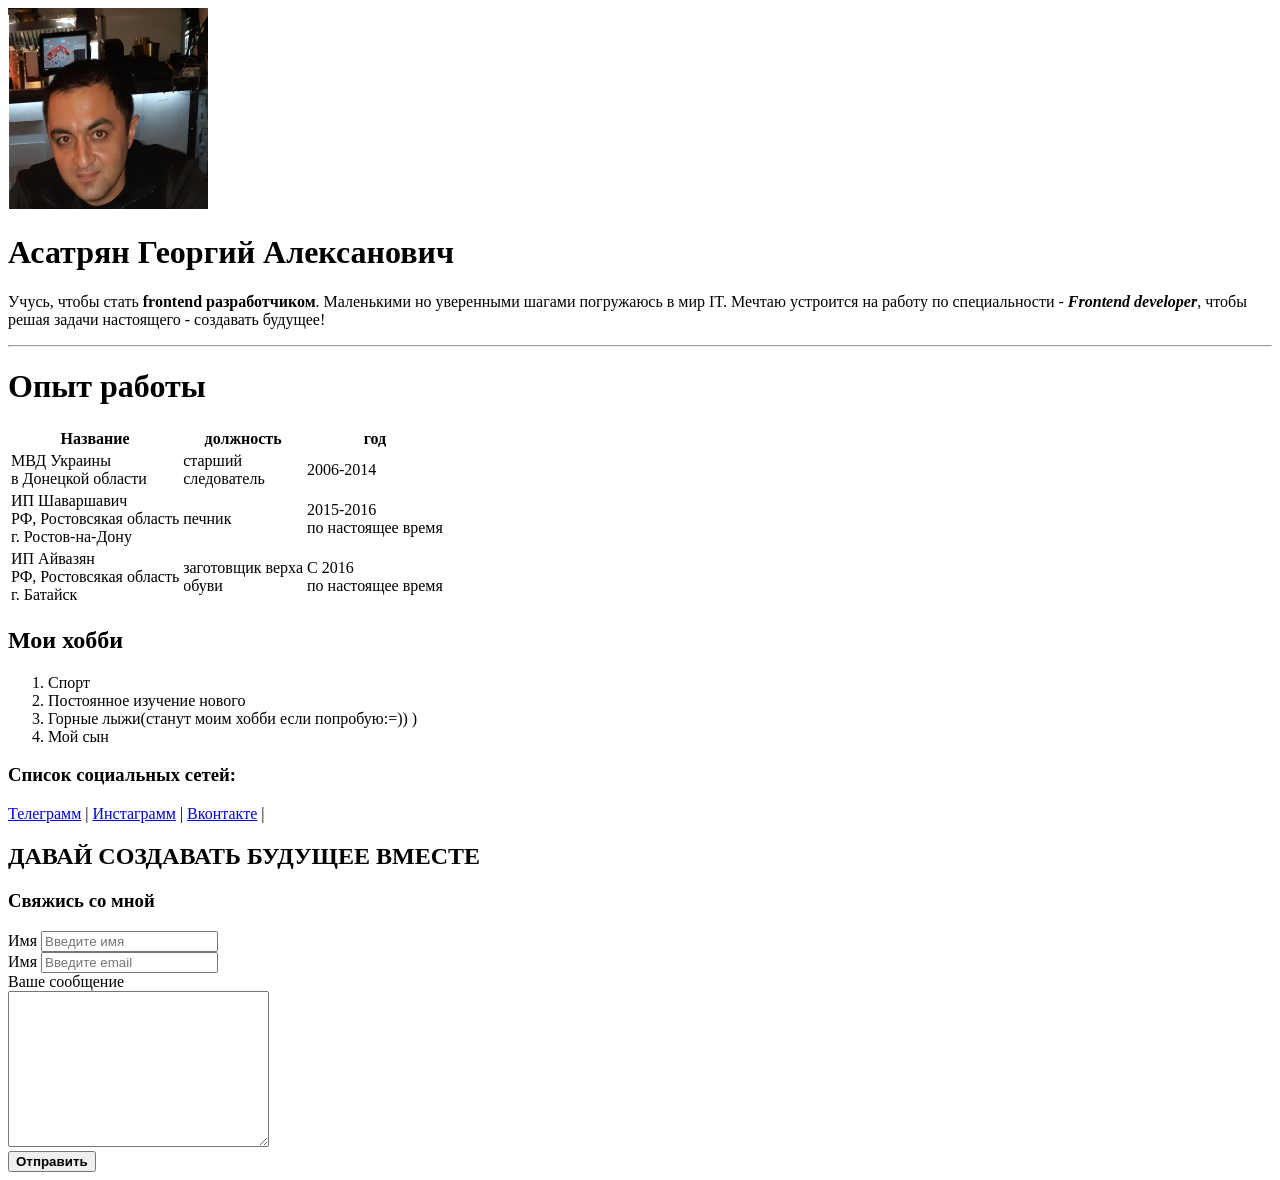
==== index_01.html @ de5336e6 "init" ====
<!DOCTYPE html>
<html lang="en">

<head>
    <meta charset="UTF-8">
    <meta http-equiv="X-UA-Compatible" content="IE=edge">
    <meta name="viewport" content="width=device-width, initial-scale=1.0">
    <title>Document</title>
    <meta name="keywords" content="Asatryan, CV, resume">
    <meta name="description" content="Сайт - резюме Асатряна Георгия">
</head>

<body>

    <img src="imeg_resume.jpg" alt="photo_resume" width="200">

    <h1>Асатрян Георгий Алексанович</h1>

    <p>Учусь, чтобы стать <strong>frontend разработчиком</strong>. Маленькими но уверенными шагами погружаюсь в мир IT.
        Мечтаю устроится на работу по специальности - <strong><em>Frontend developer</em></strong>, чтобы решая задачи
        настоящего - создавать
        будущее!</p>

    <hr>

    <h1>Опыт работы</h1>

    <Table>
        <thead>
            <tr>
                <th>Название</th>
                <th>должность</th>
                <th>год</th>
            </tr>
        </thead>

        <tbody>
            <tr>
                <td>МВД Украины <br> в Донецкой области</td>
                <td>старший <br>следователь</td>
                <td>2006-2014</td>
            </tr>
        </tbody>

        <tbody>
            <tr>
                <td>ИП Шаваршавич <br> РФ, Ростовсякая область <br> г. Ростов-на-Дону</td>
                <td> печник </td>
                <td>2015-2016 <br> по настоящее время</td>
            </tr>
        </tbody>

        <tbody>
            <tr>
                <td>ИП Айвазян <br> РФ, Ростовсякая область <br> г. Батайск</td>
                <td>заготовщик верха <br> обуви</td>
                <td>С 2016 <br> по настоящее время</td>
            </tr>
        </tbody>
    </Table>

    <h2>Мои хобби</h2>

    <ol>
        <li>Спорт</li>
        <li>Постоянное изучение нового</li>
        <li>Горные лыжи(станут моим хобби если попробую:=)) )</li>
        <li>Мой сын</li>
    </ol>

    <h3>Список социальных сетей:</h3>

    <a href="https://web.telegram.org/k/" target="_blank">Телеграмм</a> |


    <a href="https://www.instagram.com/gyry007/" target="_blank">Инстаграмм</a> |


    <a href="https://vk.com/GYRY007?from=address_box" target="_blank">Вконтакте</a> |

    <h2>ДАВАЙ СОЗДАВАТЬ БУДУЩЕЕ ВМЕСТЕ<h2>
        
        <h3>Свяжись со мной</h3>

    <form>
        <div>
            <label for="name">Имя</label>
            <input type="name" id="name" placeholder="Введите имя">
        </div>

        <div>
            <label for="email">Имя</label>
            <input type="email" id="email" placeholder="Введите email">
        </div>

        <div>
            <label for="message">Ваше сообщение</label>
            <br>
            <textarea name="message" id="message" cols="30" rows="10"></textarea>
        </div>

       <button type="submit"><strong>Отправить</strong></button>
    </form>

</body>

</html>
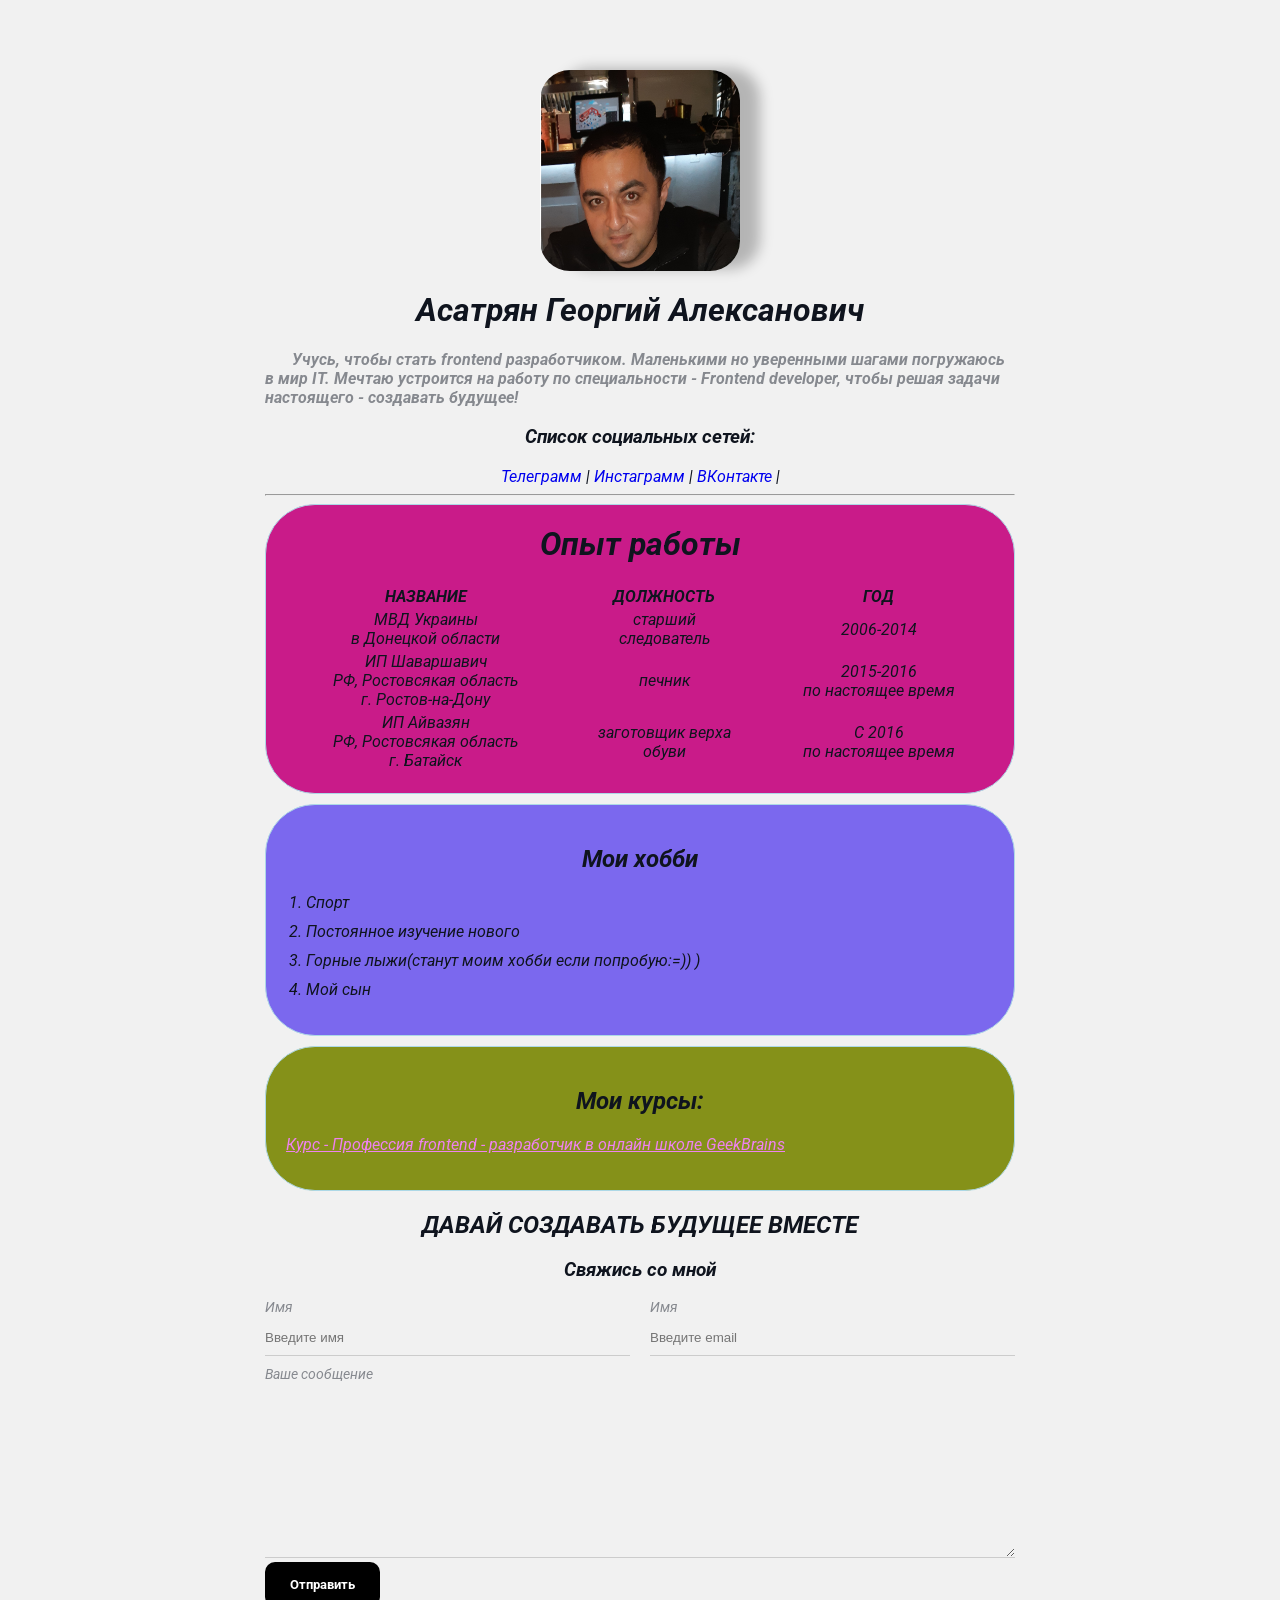
==== commit fc4cb90b: "Add styles" ====
--- a/index_01.html
+++ b/index_01.html
@@ -8,100 +8,129 @@
     <title>Document</title>
     <meta name="keywords" content="Asatryan, CV, resume">
     <meta name="description" content="Сайт - резюме Асатряна Георгия">
+    <link rel="stylesheet" href="style.css">
 </head>
 
 <body>
+    <div class="container">
+        <div class="info">
 
-    <img src="imeg_resume.jpg" alt="photo_resume" width="200">
+            <img src="imeg_resume.jpg" alt="photo_resume" class="avatar">
 
-    <h1>Асатрян Георгий Алексанович</h1>
+            <div class="info_text">
+                <div class="text">
+                    <h1>Асатрян Георгий Алексанович</h1>
+                </div>
+                <p>Учусь, чтобы стать <strong>frontend разработчиком</strong>. Маленькими но уверенными шагами
+                    погружаюсь в
+                    мир
+                    IT.
+                    Мечтаю устроится на работу по специальности - <strong><em>Frontend developer</em></strong>, чтобы
+                    решая
+                    задачи
+                    настоящего - создавать
+                    будущее!</p>
+            </div>
+            <div class="account">
+                <h3>Список социальных сетей:</h3>
 
-    <p>Учусь, чтобы стать <strong>frontend разработчиком</strong>. Маленькими но уверенными шагами погружаюсь в мир IT.
-        Мечтаю устроится на работу по специальности - <strong><em>Frontend developer</em></strong>, чтобы решая задачи
-        настоящего - создавать
-        будущее!</p>
+                <a href="https://web.telegram.org/k/" target="_blank">Телеграмм</a> |
 
-    <hr>
+                <a href="https://www.instagram.com/gyry007/" target="_blank">Инстаграмм</a> |
 
-    <h1>Опыт работы</h1>
+                <a href="https://vk.com/GYRY007?from=address_box" target="_blank">ВКонтакте</a> |
+            </div>
+        </div>
 
-    <Table>
-        <thead>
-            <tr>
-                <th>Название</th>
-                <th>должность</th>
-                <th>год</th>
-            </tr>
-        </thead>
+        <hr>
 
-        <tbody>
-            <tr>
-                <td>МВД Украины <br> в Донецкой области</td>
-                <td>старший <br>следователь</td>
-                <td>2006-2014</td>
-            </tr>
-        </tbody>
+        <div class="card bg-violetred">
 
-        <tbody>
-            <tr>
-                <td>ИП Шаваршавич <br> РФ, Ростовсякая область <br> г. Ростов-на-Дону</td>
-                <td> печник </td>
-                <td>2015-2016 <br> по настоящее время</td>
-            </tr>
-        </tbody>
+            <h1>Опыт работы</h1>
 
-        <tbody>
-            <tr>
-                <td>ИП Айвазян <br> РФ, Ростовсякая область <br> г. Батайск</td>
-                <td>заготовщик верха <br> обуви</td>
-                <td>С 2016 <br> по настоящее время</td>
-            </tr>
-        </tbody>
-    </Table>
+            <Table class="table">
+                <thead>
+                    <tr>
+                        <th>НАЗВАНИЕ</th>
+                        <th>ДОЛЖНОСТЬ</th>
+                        <th>ГОД</th>
+                    </tr>
+                </thead>
 
-    <h2>Мои хобби</h2>
+                <tbody>
+                    <tr>
+                        <td>МВД Украины <br> в Донецкой области</td>
+                        <td>старший <br>следователь</td>
+                        <td>2006-2014</td>
+                    </tr>
+                </tbody>
 
-    <ol>
-        <li>Спорт</li>
-        <li>Постоянное изучение нового</li>
-        <li>Горные лыжи(станут моим хобби если попробую:=)) )</li>
-        <li>Мой сын</li>
-    </ol>
+                <tbody>
+                    <tr>
+                        <td>ИП Шаваршавич <br> РФ, Ростовсякая область <br> г. Ростов-на-Дону</td>
+                        <td> печник </td>
+                        <td>2015-2016 <br> по настоящее время</td>
+                    </tr>
+                </tbody>
 
-    <h3>Список социальных сетей:</h3>
+                <tbody>
+                    <tr>
+                        <td>ИП Айвазян <br> РФ, Ростовсякая область <br> г. Батайск</td>
+                        <td>заготовщик верха <br> обуви</td>
+                        <td>С 2016 <br> по настоящее время</td>
+                    </tr>
+                </tbody>
+            </Table>
+        </div>
 
-    <a href="https://web.telegram.org/k/" target="_blank">Телеграмм</a> |
+        <div class="card bg-mediumslateblue">
+            <h2>Мои хобби</h2>
+
+            <ol class="list">
+                <li>Спорт</li>
+                <li>Постоянное изучение нового</li>
+                <li>Горные лыжи(станут моим хобби если попробую:=)) )</li>
+                <li>Мой сын</li>
+            </ol>
+        </div>
+
+        <div class="card bg-green">
+            <h2>Мои курсы:</h2>
+
+            <Ul class="link-list">
+                <li style="color: #EE82EE; text-decoration: underline;">Курс - Профессия frontend -
+                    разработчик в
+                    онлайн
+                    школе GeekBrains</li>
+            </Ul>
+        </div>
+
+        <h2>ДАВАЙ СОЗДАВАТЬ БУДУЩЕЕ ВМЕСТЕ</h2>
 
 
-    <a href="https://www.instagram.com/gyry007/" target="_blank">Инстаграмм</a> |
+        <form action="/" class="form">
 
+            <h3>Свяжись со мной</h3>
 
-    <a href="https://vk.com/GYRY007?from=address_box" target="_blank">Вконтакте</a> |
+            <div class="form-row">
+                <div class="form-group">
+                    <label for="name">Имя</label>
+                    <input type="name" id="name" placeholder="Введите имя">
+                </div>
 
-    <h2>ДАВАЙ СОЗДАВАТЬ БУДУЩЕЕ ВМЕСТЕ<h2>
-        
-        <h3>Свяжись со мной</h3>
+                <div class="form-group">
+                    <label for="email">Имя</label>
+                    <input type="email" id="email" placeholder="Введите email">
+                </div>
+            </div>
+            <div class="form-group">
+                <label for="message">Ваше сообщение</label>
+                <textarea name="message" id="message" cols="30" rows="10"></textarea>
+            </div>
 
-    <form>
-        <div>
-            <label for="name">Имя</label>
-            <input type="name" id="name" placeholder="Введите имя">
-        </div>
-
-        <div>
-            <label for="email">Имя</label>
-            <input type="email" id="email" placeholder="Введите email">
-        </div>
-
-        <div>
-            <label for="message">Ваше сообщение</label>
-            <br>
-            <textarea name="message" id="message" cols="30" rows="10"></textarea>
-        </div>
-
-       <button type="submit"><strong>Отправить</strong></button>
-    </form>
-
+            <button type="submit" class="btn"><strong>Отправить</strong></button>
+        </form>
+    </div>
 </body>
 
 </html>
--- a/style.css
+++ b/style.css
@@ -0,0 +1,178 @@
+@import url('https://fonts.googleapis.com/css2?family=Roboto&display=swap');
+
+.container {
+    max-width: 750px;
+    margin: auto;
+    padding-top: 30px;
+}
+
+@media (max-width: 650px) {
+    .container {
+        font-size: 1rem;
+        padding: 15px;
+        text-align: center;
+    }
+}
+
+.avatar {
+    width: 200px;
+    border-radius: 30px;
+    box-shadow: 20px -2px 13px rgba(0, 0, 0, .25);
+    display: block;
+    margin: 20px auto;
+}
+
+body {
+    font-size: 16px;
+    font-family: 'Roboto', sans-serif;
+    font-weight: normal;
+    font-style: oblique;
+    background: #f1f1f1;
+    color: #0f141e;
+    margin: 20px;
+}
+
+
+.info_text p {
+    font-style: italic;
+    font-weight: bold;
+    color: #86898f;
+    text-indent: 3ch;
+}
+
+.text {
+    text-align: center;
+}
+
+.account {
+    text-align: center;
+}
+
+.card {
+    border: 1px solid LightBlue;
+    border-radius: 50px;
+    padding: 20px;
+    margin-bottom: 10px;
+}
+
+.bg-green {
+    background: #859119;
+    margin-bottom: 10px;
+}
+
+.bg-mediumslateblue {
+    background: #7b68ee;
+    margin-bottom: 10px;
+}
+
+.bg-violetred {
+    background: #c91b89;
+    margin-bottom: 10px;
+    text-align: center;
+}
+
+h1 {
+    margin-top: 0;
+}
+
+h2 {
+    text-align: center;
+}
+
+.btn {
+    background: #000;
+    color: white;
+    padding: 15px 25px;
+    cursor: pointer;
+    font-family: inherit;
+    border-radius: 10px;
+    border: none;
+}
+
+.btn:hover {
+    opacity: 0.7;
+    color: #C71585;
+}
+
+a {
+    cursor: pointer;
+    font-family: inherit;
+    border: none;
+    text-decoration: none;
+    transition: all 0.2s;
+}
+
+a:hover {
+    text-decoration: underline;
+    color: brown;
+    font-size: 2rem;
+}
+
+a:active {
+    color: chartreuse;
+}
+
+.list {
+    padding: 0 20px;
+}
+
+.list li {
+    margin-bottom: 10px;
+}
+
+.link-list {
+    list-style: none;
+    padding: 0;
+}
+
+.link-list li {
+    margin-bottom: 10px;
+}
+
+.table {
+    width: 100%;
+}
+
+.form h3 {
+    text-align: center;
+}
+
+.form-row {
+    margin-bottom: 10px;
+    display: flex;
+}
+
+.form-row .form-group {
+    /* display: inline-block; */
+    margin-right: 20px;
+    width: 50%;
+    /* width: calc(50% - 20px); */
+}
+
+.form-row .form-group:last-child {
+    margin-right: 0;
+}
+
+@media (max-width: 650px) {
+    .form-row {
+        display: block;
+    }
+}
+
+.form-group label {
+    display: block;
+    font-size: 14px;
+    color: #86898f;
+}
+
+.form-group input,
+.form-group textarea {
+    width: 100%;
+    box-sizing: border-box;
+    border: none;
+    background: transparent;
+    border-bottom: 1px solid #ccc;
+    color: #000;
+    padding: 15px 0 10px;
+    outline: none;
+}
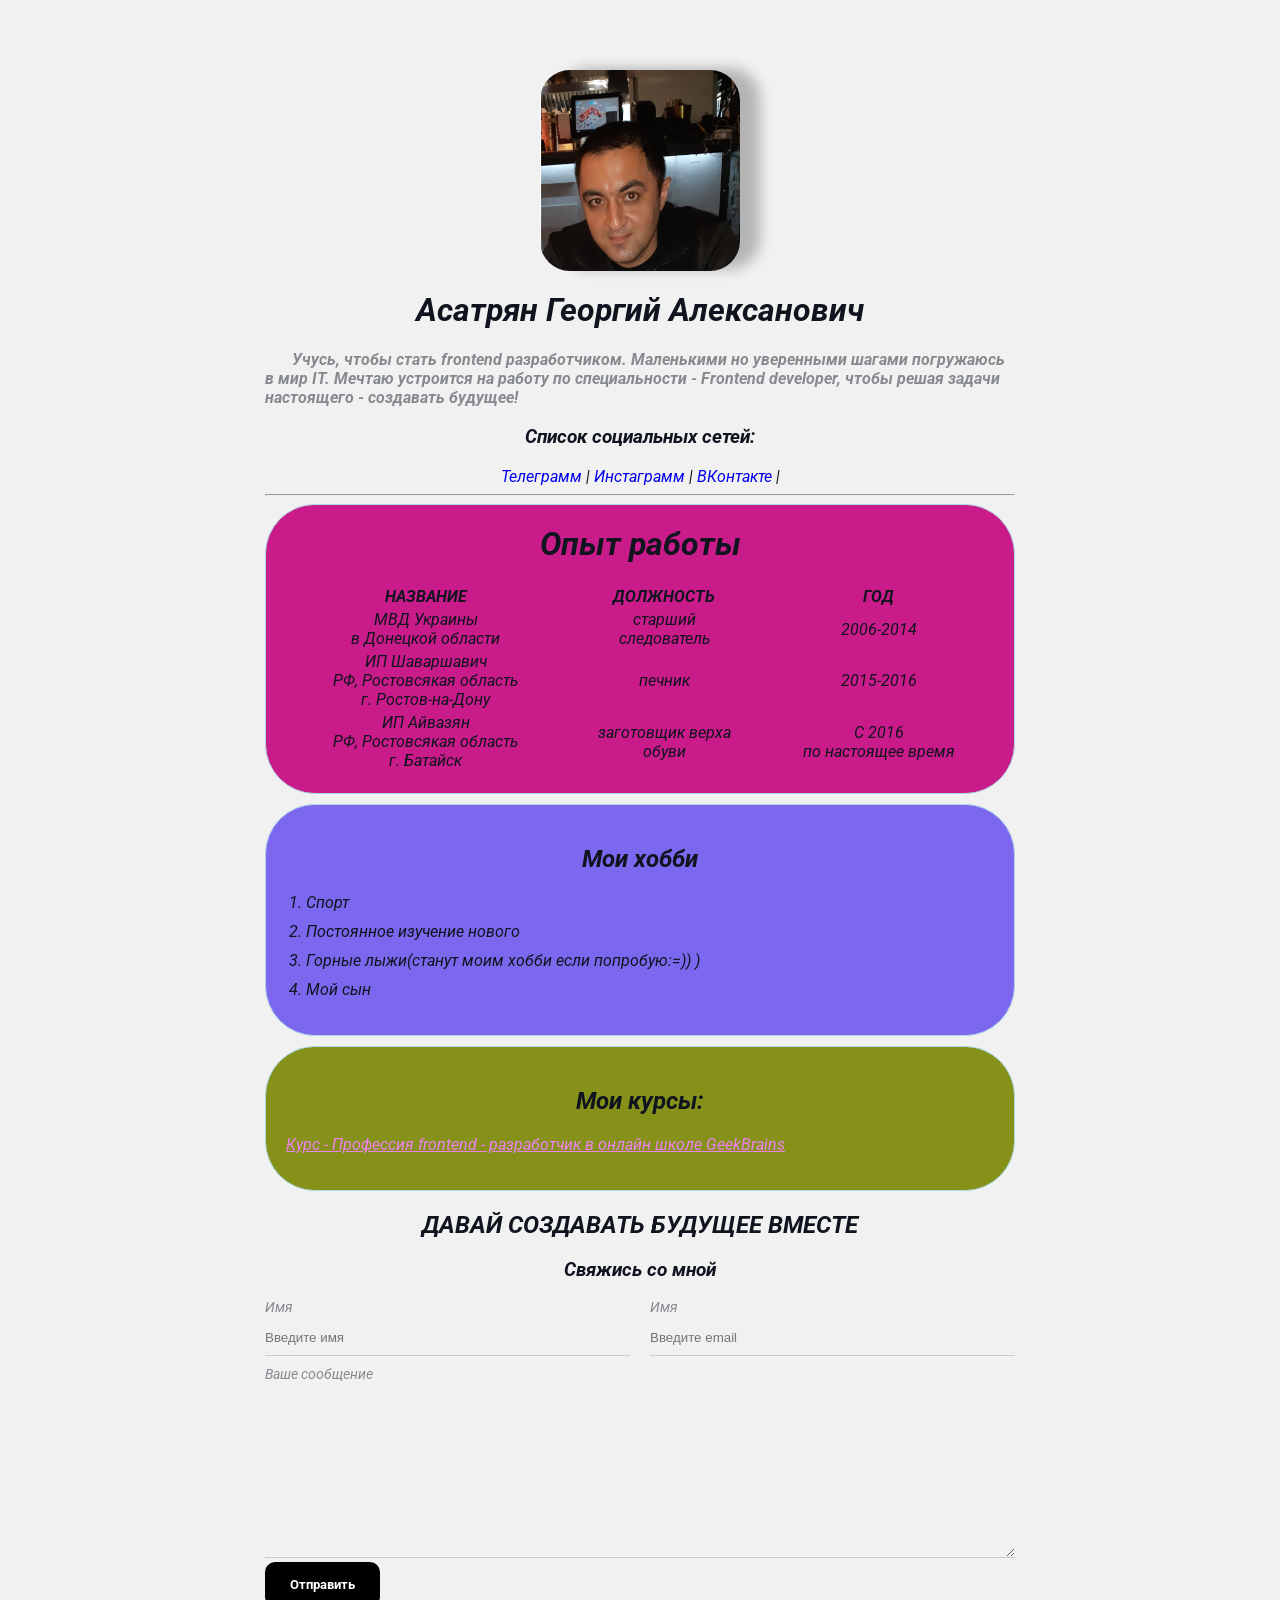
==== commit b6efd061: "Add new html" ====
--- a/index_01.html
+++ b/index_01.html
@@ -69,7 +69,7 @@
                     <tr>
                         <td>ИП Шаваршавич <br> РФ, Ростовсякая область <br> г. Ростов-на-Дону</td>
                         <td> печник </td>
-                        <td>2015-2016 <br> по настоящее время</td>
+                        <td>2015-2016
                     </tr>
                 </tbody>
 
